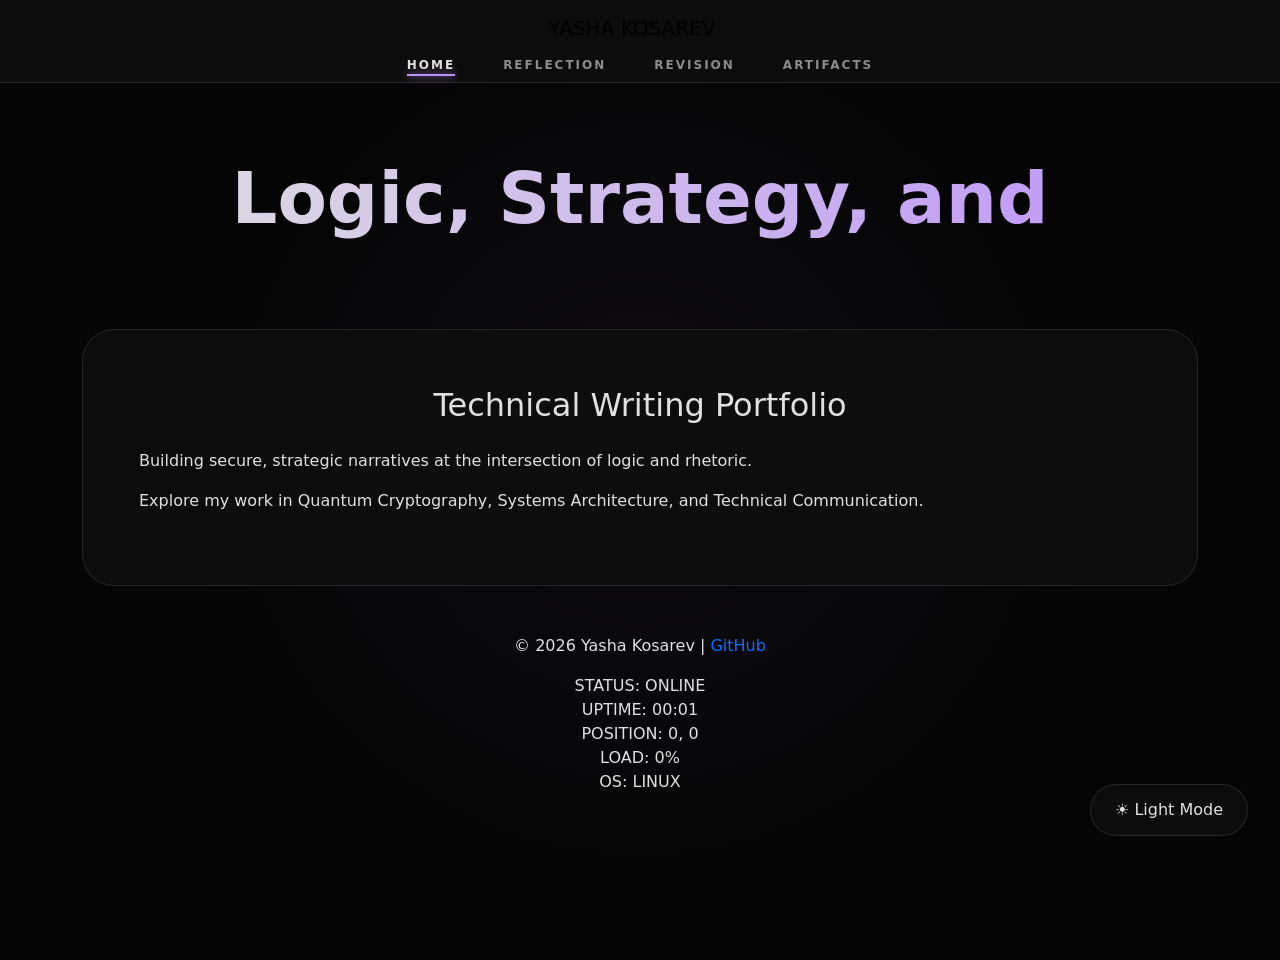
==== index.html @ c40f23c7 "Add system status indicators to footer for enhanced monitoring" ====
<!DOCTYPE html>
<html lang="en">
<head>
    <meta charset="UTF-8">
    <meta name="viewport" content="width=device-width, initial-scale=1.0">
    <link rel="preconnect" href="https://fonts.googleapis.com">
    <link href="https://cdn.jsdelivr.net/npm/bootstrap@5.3.0/dist/css/bootstrap.min.css" rel="stylesheet">
    <link rel="stylesheet" href="style.css">
    <title>Yasha Kosarev | Home</title>
</head>
<body class="dark-mode">
    <div class="scroll-progress"></div>
    <div class="spotlight"></div>
    
    <button id="theme-toggle">☀️ Light Mode</button>

    <nav class="navbar sticky-top">
        <div class="container d-flex flex-column align-items-center">
            <a class="navbar-brand mb-2" href="index.html">YASHA KOSAREV</a>
            <div class="d-flex justify-content-center gap-5">
                <a class="nav-link-sub" href="index.html">HOME</a>
                <a class="nav-link-sub" href="reflection.html">REFLECTION</a>
                <a class="nav-link-sub" href="project.html">REVISION</a>
                <a class="nav-link-sub" href="minor.html">ARTIFACTS</a>
            </div>
        </div>
    </nav>

    <header class="container text-center py-5 mt-4 reveal">
        <h2 id="typewriter" class="display-2 fw-bold"></h2>
    </header>

    <main class="container">
        <section class="bento-card reveal">
            <h2 class="mb-4 text-center">Technical Writing Portfolio</h2>
            <div class="reflection-body">
                <p>Building secure, strategic narratives at the intersection of logic and rhetoric.</p>
                <p>Explore my work in Quantum Cryptography, Systems Architecture, and Technical Communication.</p>
            </div>
        </section>
    </main>

    <footer class="text-center py-5 reveal">
        <p>© 2026 Yasha Kosarev | <a href="https://github.com/NinzaTime/NinzaTime.github.io" class="text-decoration-none">GitHub</a></p>
        <div class="stat-item">STATUS: <span id="sys-status" class="pulse">ONLINE</span></div>
        <div class="stat-item">UPTIME: <span id="uptime">00:00</span></div>
        <div class="stat-item">POSITION: <span id="coords">0, 0</span></div>
        <div class="stat-item">LOAD: <span id="scroll-pct">0%</span></div>
        <div class="stat-item">OS: <span id="user-os">DETECTING...</span></div>
    </footer>

    <script src="script.js"></script>
</body>
</html>
---- style.css ----
:root {
    --bg: #050505;
    --text: #e0e0e0;
    --accent: #bd93f9; 
    --accent-rgb: 189, 147, 249;
    --glass: rgba(15, 15, 15, 0.85);
    --border: rgba(255, 255, 255, 0.1);
}

body:not(.dark-mode) {
    --bg: #ffffff;
    --text: #000000;
    --accent: #6c5ce7;
    --accent-rgb: 108, 92, 231;
    --glass: rgba(255, 255, 255, 0.95);
    --border: rgba(0, 0, 0, 0.1);
}

body {
    background-color: var(--bg);
    color: var(--text);
    font-family: 'Inter', system-ui, sans-serif;
    transition: background 0.3s ease, color 0.3s ease;
    min-height: 100vh;
    overflow-x: hidden;
    margin-bottom: 60px; /* Space for fixed footer */
}

/* --- Micro-Interaction: Neon Scrollbar --- */
::-webkit-scrollbar { width: 6px; }
::-webkit-scrollbar-track { background: var(--bg); }
::-webkit-scrollbar-thumb {
    background: linear-gradient(transparent, var(--accent), transparent);
    border-radius: 10px;
}

/* --- System Analytics Footer --- */
.system-stats {
    position: fixed;
    bottom: 0; left: 0; width: 100%;
    background: var(--glass);
    backdrop-filter: blur(10px);
    border-top: 1px solid var(--border);
    display: flex;
    justify-content: space-around;
    padding: 10px 20px;
    font-family: 'JetBrains Mono', monospace;
    font-size: 0.65rem;
    color: var(--accent);
    z-index: 2500;
    letter-spacing: 1px;
}

.stat-item span { color: var(--text); }
.pulse { animation: stat-pulse 1.5s infinite; }
@keyframes stat-pulse { 50% { opacity: 0.4; } }

/* --- Navbar & Active Pulse --- */
.navbar {
    background: var(--glass) !important;
    backdrop-filter: blur(15px);
    border-bottom: 1px solid var(--border);
    z-index: 1000;
}

.nav-link-sub {
    color: var(--text) !important;
    text-decoration: none;
    font-weight: 700;
    font-size: 0.75rem;
    letter-spacing: 2px;
    opacity: 0.6;
    position: relative;
    transition: opacity 0.3s;
}

.nav-link-sub.active { opacity: 1; }
.nav-link-sub.active::after {
    content: '';
    position: absolute;
    bottom: -2px; left: 0; width: 100%; height: 2px;
    background: var(--accent);
    box-shadow: 0 0 10px var(--accent);
    animation: nav-pulse 2s infinite ease-in-out;
}

@keyframes nav-pulse { 50% { opacity: 0.5; transform: scaleX(0.9); } }

/* --- Bento Cards & Content --- */
.bento-card {
    background: var(--glass);
    backdrop-filter: blur(20px);
    border: 1px solid var(--border);
    border-radius: 32px;
    padding: 3.5rem;
    margin-top: 2rem;
    transition: border-color 0.4s ease;
}

.bento-card:hover { border-color: var(--accent); }

.revision-mark {
    background-color: rgba(var(--accent-rgb), 0.15) !important;
    border-bottom: 2px solid var(--accent) !important;
    padding: 0 4px !important;
    border-radius: 4px !important;
}

#typewriter {
    background: linear-gradient(90deg, var(--text), var(--accent), var(--text));
    background-size: 200% auto;
    -webkit-background-clip: text;
    -webkit-text-fill-color: transparent;
    animation: shimmer 4s linear infinite;
}

@keyframes shimmer { to { background-position: 200% center; } }

.reveal { opacity: 0; transform: translateY(30px); transition: all 1s ease; }
.reveal.active { opacity: 1; transform: translateY(0); }

#theme-toggle {
    position: fixed;
    bottom: 4rem; right: 2rem;
    background: var(--glass);
    border: 1px solid var(--border);
    color: var(--text);
    padding: 0.8rem 1.5rem;
    border-radius: 100px;
    z-index: 2000;
}

.scroll-progress {
    position: fixed;
    top: 0; left: 0; height: 4px;
    background: var(--accent);
    width: 0%; z-index: 3000;
}

.spotlight {
    position: fixed;
    top: 0; left: 0; width: 100%; height: 100%;
    background: radial-gradient(circle at var(--x, 50%) var(--y, 50%), rgba(var(--accent-rgb), 0.05) 0%, transparent 60%);
    pointer-events: none;
    z-index: -1;
}
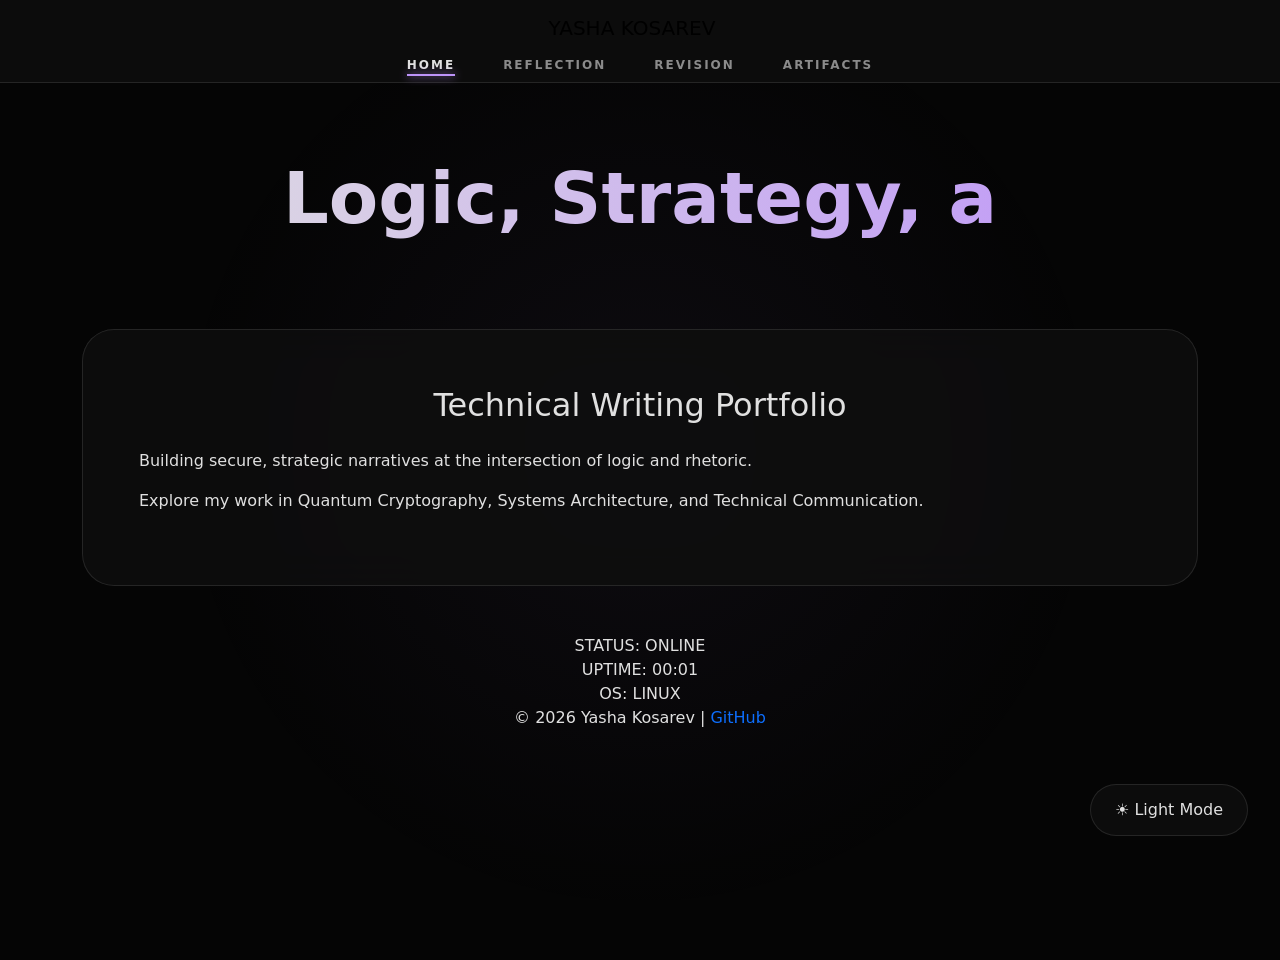
==== commit 5d91df86: "Rearrange footer content for improved layout and visibility" ====
--- a/index.html
+++ b/index.html
@@ -41,12 +41,10 @@
     </main>
 
     <footer class="text-center py-5 reveal">
-        <p>© 2026 Yasha Kosarev | <a href="https://github.com/NinzaTime/NinzaTime.github.io" class="text-decoration-none">GitHub</a></p>
         <div class="stat-item">STATUS: <span id="sys-status" class="pulse">ONLINE</span></div>
         <div class="stat-item">UPTIME: <span id="uptime">00:00</span></div>
-        <div class="stat-item">POSITION: <span id="coords">0, 0</span></div>
-        <div class="stat-item">LOAD: <span id="scroll-pct">0%</span></div>
         <div class="stat-item">OS: <span id="user-os">DETECTING...</span></div>
+        <p>© 2026 Yasha Kosarev | <a href="https://github.com/NinzaTime/NinzaTime.github.io" target="_blank" class="text-decoration-none">GitHub</a></p>
     </footer>
 
     <script src="script.js"></script>
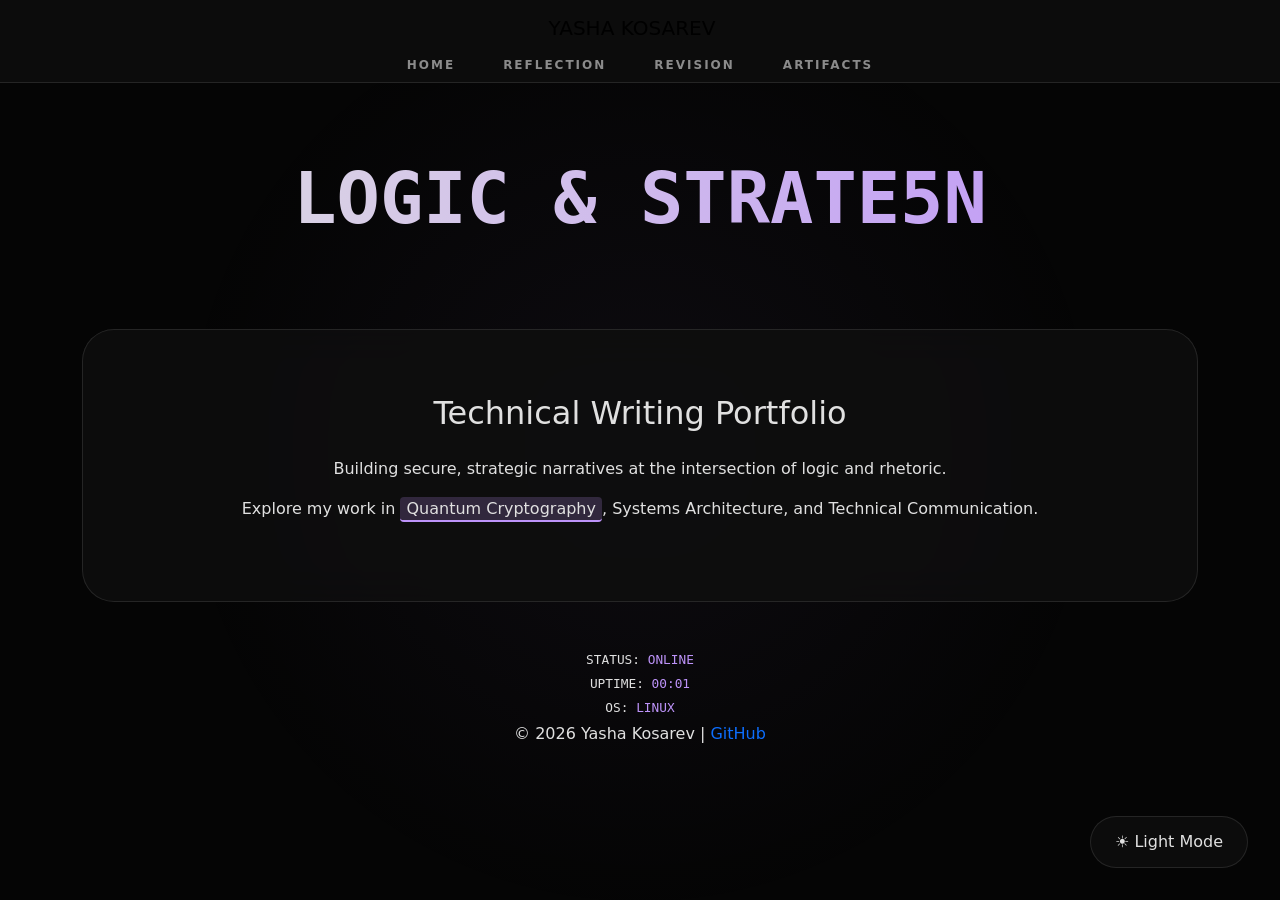
==== commit b2954462: "Refactor layout and enhance visual elements with updated highlights and responsive design" ====
--- a/index.html
+++ b/index.html
@@ -9,11 +9,11 @@
     <title>Yasha Kosarev | Home</title>
 </head>
 <body class="dark-mode">
+    <canvas id="trail-canvas"></canvas>
     <div class="scroll-progress"></div>
     <div class="spotlight"></div>
+    <button id="theme-toggle">☀️ Light Mode</button>
     
-    <button id="theme-toggle">☀️ Light Mode</button>
-
     <nav class="navbar sticky-top">
         <div class="container d-flex flex-column align-items-center">
             <a class="navbar-brand mb-2" href="index.html">YASHA KOSAREV</a>
@@ -27,15 +27,15 @@
     </nav>
 
     <header class="container text-center py-5 mt-4 reveal">
-        <h2 id="typewriter" class="display-2 fw-bold"></h2>
+        <h2 id="decode-text" class="display-2 fw-bold" data-value="LOGIC & STRATEGY">LOGIC & STRATEGY</h2>
     </header>
 
     <main class="container">
-        <section class="bento-card reveal">
-            <h2 class="mb-4 text-center">Technical Writing Portfolio</h2>
+        <section class="bento-card reveal text-center">
+            <h2 class="mb-4">Technical Writing Portfolio</h2>
             <div class="reflection-body">
                 <p>Building secure, strategic narratives at the intersection of logic and rhetoric.</p>
-                <p>Explore my work in Quantum Cryptography, Systems Architecture, and Technical Communication.</p>
+                <p>Explore my work in <span class="revision-mark">Quantum Cryptography</span>, Systems Architecture, and Technical Communication.</p>
             </div>
         </section>
     </main>
@@ -46,7 +46,7 @@
         <div class="stat-item">OS: <span id="user-os">DETECTING...</span></div>
         <p>© 2026 Yasha Kosarev | <a href="https://github.com/NinzaTime/NinzaTime.github.io" target="_blank" class="text-decoration-none">GitHub</a></p>
     </footer>
-
+    
     <script src="script.js"></script>
 </body>
 </html>
--- a/style.css
+++ b/style.css
@@ -5,6 +5,7 @@
     --accent-rgb: 189, 147, 249;
     --glass: rgba(15, 15, 15, 0.85);
     --border: rgba(255, 255, 255, 0.1);
+    --highlight: rgba(189, 147, 249, 0.2); /* Dark Mode Highlight */
 }
 
 body:not(.dark-mode) {
@@ -14,6 +15,7 @@
     --accent-rgb: 108, 92, 231;
     --glass: rgba(255, 255, 255, 0.95);
     --border: rgba(0, 0, 0, 0.1);
+    --highlight: rgba(108, 92, 231, 0.15); /* Light Mode Highlight */
 }
 
 body {
@@ -23,7 +25,14 @@
     transition: background 0.3s ease, color 0.3s ease;
     min-height: 100vh;
     overflow-x: hidden;
-    margin-bottom: 60px; /* Space for fixed footer */
+    margin: 0;
+}
+
+#trail-canvas {
+    position: fixed;
+    top: 0; left: 0; width: 100%; height: 100%;
+    pointer-events: none;
+    z-index: 1;
 }
 
 /* --- Micro-Interaction: Neon Scrollbar --- */
@@ -34,28 +43,13 @@
     border-radius: 10px;
 }
 
-/* --- System Analytics Footer --- */
-.system-stats {
-    position: fixed;
-    bottom: 0; left: 0; width: 100%;
-    background: var(--glass);
-    backdrop-filter: blur(10px);
-    border-top: 1px solid var(--border);
-    display: flex;
-    justify-content: space-around;
-    padding: 10px 20px;
-    font-family: 'JetBrains Mono', monospace;
-    font-size: 0.65rem;
-    color: var(--accent);
-    z-index: 2500;
-    letter-spacing: 1px;
-}
-
-.stat-item span { color: var(--text); }
+/* --- Analytics Styling --- */
+.stat-item { font-family: 'JetBrains Mono', monospace; font-size: 0.8rem; margin-bottom: 5px; }
+.stat-item span { color: var(--accent); }
 .pulse { animation: stat-pulse 1.5s infinite; }
 @keyframes stat-pulse { 50% { opacity: 0.4; } }
 
-/* --- Navbar & Active Pulse --- */
+/* --- Navbar --- */
 .navbar {
     background: var(--glass) !important;
     backdrop-filter: blur(15px);
@@ -86,32 +80,41 @@
 
 @keyframes nav-pulse { 50% { opacity: 0.5; transform: scaleX(0.9); } }
 
-/* --- Bento Cards & Content --- */
+/* --- Bento Cards (Centered) --- */
 .bento-card {
     background: var(--glass);
     backdrop-filter: blur(20px);
     border: 1px solid var(--border);
     border-radius: 32px;
-    padding: 3.5rem;
+    padding: 4rem 2rem;
     margin-top: 2rem;
     transition: border-color 0.4s ease;
+    position: relative;
+    z-index: 5;
+    display: flex;
+    flex-direction: column;
+    align-items: center;
+    justify-content: center;
 }
 
 .bento-card:hover { border-color: var(--accent); }
 
+/* Adaptive Highlighter */
 .revision-mark {
-    background-color: rgba(var(--accent-rgb), 0.15) !important;
+    background-color: var(--highlight) !important;
     border-bottom: 2px solid var(--accent) !important;
-    padding: 0 4px !important;
+    padding: 2px 6px !important;
     border-radius: 4px !important;
+    color: var(--text) !important;
 }
 
-#typewriter {
+#decode-text {
     background: linear-gradient(90deg, var(--text), var(--accent), var(--text));
     background-size: 200% auto;
     -webkit-background-clip: text;
     -webkit-text-fill-color: transparent;
     animation: shimmer 4s linear infinite;
+    font-family: 'JetBrains Mono', monospace;
 }
 
 @keyframes shimmer { to { background-position: 200% center; } }
@@ -121,7 +124,7 @@
 
 #theme-toggle {
     position: fixed;
-    bottom: 4rem; right: 2rem;
+    bottom: 2rem; right: 2rem;
     background: var(--glass);
     border: 1px solid var(--border);
     color: var(--text);
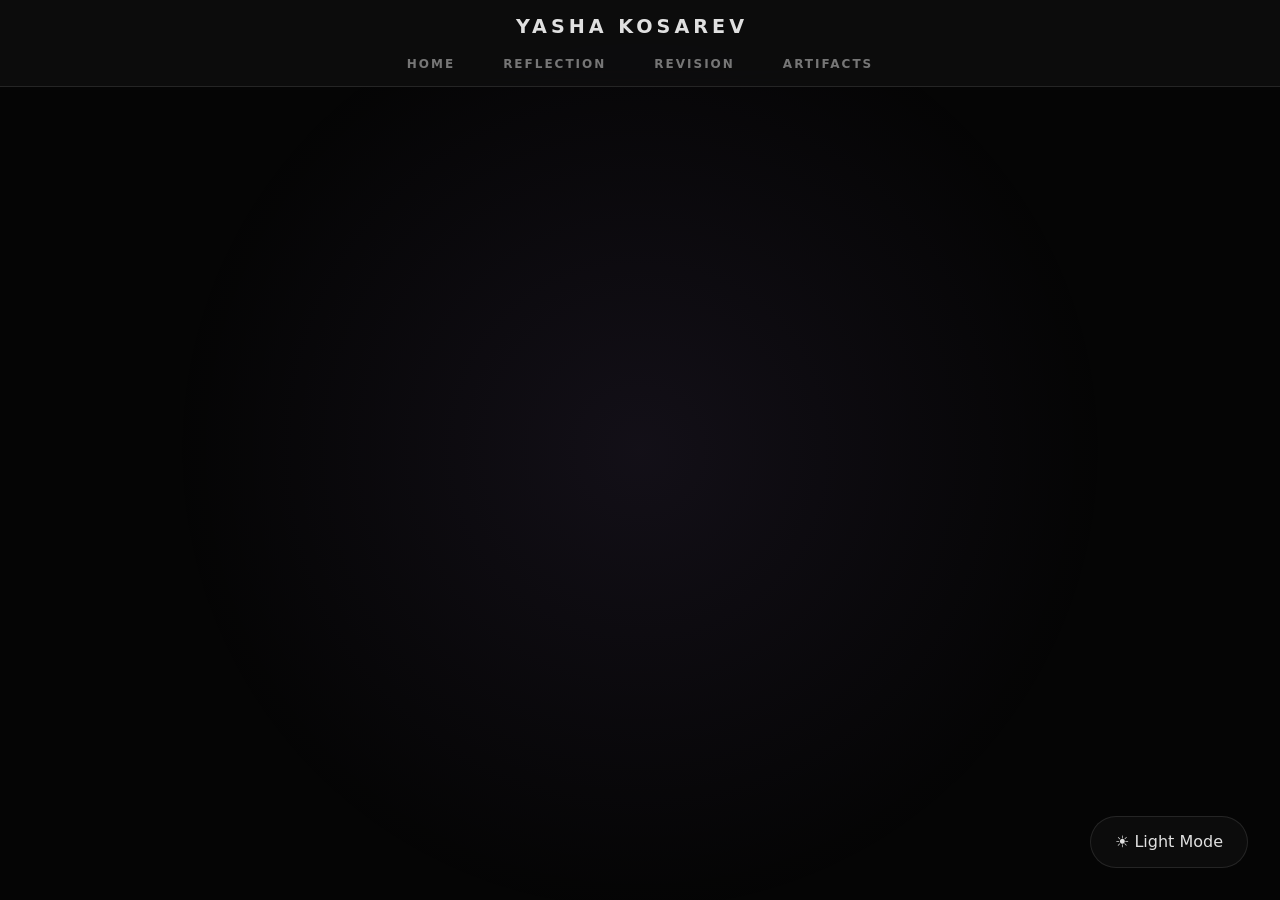
==== commit 31f947b1: "Refactor header and footer structure, enhance particle effects, and improve theme toggle functionali" ====
--- a/index.html
+++ b/index.html
@@ -9,11 +9,11 @@
     <title>Yasha Kosarev | Home</title>
 </head>
 <body class="dark-mode">
-    <canvas id="trail-canvas"></canvas>
     <div class="scroll-progress"></div>
     <div class="spotlight"></div>
+    
     <button id="theme-toggle">☀️ Light Mode</button>
-    
+
     <nav class="navbar sticky-top">
         <div class="container d-flex flex-column align-items-center">
             <a class="navbar-brand mb-2" href="index.html">YASHA KOSAREV</a>
@@ -27,15 +27,15 @@
     </nav>
 
     <header class="container text-center py-5 mt-4 reveal">
-        <h2 id="decode-text" class="display-2 fw-bold" data-value="LOGIC & STRATEGY">LOGIC & STRATEGY</h2>
+        <h2 id="typewriter" class="display-2 fw-bold"></h2>
     </header>
 
     <main class="container">
-        <section class="bento-card reveal text-center">
-            <h2 class="mb-4">Technical Writing Portfolio</h2>
+        <section class="bento-card reveal">
+            <h2 class="mb-4 text-center">Technical Writing Portfolio</h2>
             <div class="reflection-body">
                 <p>Building secure, strategic narratives at the intersection of logic and rhetoric.</p>
-                <p>Explore my work in <span class="revision-mark">Quantum Cryptography</span>, Systems Architecture, and Technical Communication.</p>
+                <p>Explore my work in Quantum Cryptography, Systems Architecture, and Technical Communication.</p>
             </div>
         </section>
     </main>
@@ -46,7 +46,7 @@
         <div class="stat-item">OS: <span id="user-os">DETECTING...</span></div>
         <p>© 2026 Yasha Kosarev | <a href="https://github.com/NinzaTime/NinzaTime.github.io" target="_blank" class="text-decoration-none">GitHub</a></p>
     </footer>
-    
+
     <script src="script.js"></script>
 </body>
 </html>
--- a/style.css
+++ b/style.css
@@ -5,27 +5,29 @@
     --accent-rgb: 189, 147, 249;
     --glass: rgba(15, 15, 15, 0.85);
     --border: rgba(255, 255, 255, 0.1);
-    --highlight: rgba(189, 147, 249, 0.2); /* Dark Mode Highlight */
+    --highlight: rgba(189, 147, 249, 0.25);
 }
 
 body:not(.dark-mode) {
-    --bg: #ffffff;
-    --text: #000000;
+    --bg: #f8f9fa;
+    --text: #1a1a1a;
     --accent: #6c5ce7;
     --accent-rgb: 108, 92, 231;
-    --glass: rgba(255, 255, 255, 0.95);
+    --glass: rgba(255, 255, 255, 0.9);
     --border: rgba(0, 0, 0, 0.1);
-    --highlight: rgba(108, 92, 231, 0.15); /* Light Mode Highlight */
+    --highlight: rgba(108, 92, 231, 0.2);
 }
+
+html { scroll-behavior: smooth; }
 
 body {
     background-color: var(--bg);
     color: var(--text);
     font-family: 'Inter', system-ui, sans-serif;
-    transition: background 0.3s ease, color 0.3s ease;
+    transition: background 0.5s ease, color 0.5s ease;
     min-height: 100vh;
+    margin: 0;
     overflow-x: hidden;
-    margin: 0;
 }
 
 #trail-canvas {
@@ -35,26 +37,19 @@
     z-index: 1;
 }
 
-/* --- Micro-Interaction: Neon Scrollbar --- */
-::-webkit-scrollbar { width: 6px; }
-::-webkit-scrollbar-track { background: var(--bg); }
-::-webkit-scrollbar-thumb {
-    background: linear-gradient(transparent, var(--accent), transparent);
-    border-radius: 10px;
-}
-
-/* --- Analytics Styling --- */
-.stat-item { font-family: 'JetBrains Mono', monospace; font-size: 0.8rem; margin-bottom: 5px; }
-.stat-item span { color: var(--accent); }
-.pulse { animation: stat-pulse 1.5s infinite; }
-@keyframes stat-pulse { 50% { opacity: 0.4; } }
-
-/* --- Navbar --- */
+/* --- Navigation --- */
 .navbar {
     background: var(--glass) !important;
     backdrop-filter: blur(15px);
     border-bottom: 1px solid var(--border);
     z-index: 1000;
+}
+
+.navbar-brand {
+    font-weight: 800;
+    letter-spacing: 4px;
+    color: var(--text) !important;
+    font-size: 1.2rem;
 }
 
 .nav-link-sub {
@@ -63,64 +58,83 @@
     font-weight: 700;
     font-size: 0.75rem;
     letter-spacing: 2px;
-    opacity: 0.6;
-    position: relative;
-    transition: opacity 0.3s;
+    opacity: 0.5;
+    transition: 0.3s;
+    padding-bottom: 5px;
 }
 
-.nav-link-sub.active { opacity: 1; }
-.nav-link-sub.active::after {
-    content: '';
-    position: absolute;
-    bottom: -2px; left: 0; width: 100%; height: 2px;
-    background: var(--accent);
-    box-shadow: 0 0 10px var(--accent);
-    animation: nav-pulse 2s infinite ease-in-out;
+.nav-link-sub.active { 
+    opacity: 1; 
+    border-bottom: 2px solid var(--accent);
 }
 
-@keyframes nav-pulse { 50% { opacity: 0.5; transform: scaleX(0.9); } }
-
-/* --- Bento Cards (Centered) --- */
+/* --- Bento Card (Centered Content) --- */
 .bento-card {
     background: var(--glass);
     backdrop-filter: blur(20px);
     border: 1px solid var(--border);
     border-radius: 32px;
-    padding: 4rem 2rem;
-    margin-top: 2rem;
-    transition: border-color 0.4s ease;
+    padding: 5rem 2rem;
+    margin-top: 4rem;
+    text-align: center; /* Centers all text */
     position: relative;
     z-index: 5;
-    display: flex;
-    flex-direction: column;
-    align-items: center;
-    justify-content: center;
+    max-width: 900px;
+    margin-left: auto;
+    margin-right: auto;
 }
 
-.bento-card:hover { border-color: var(--accent); }
-
-/* Adaptive Highlighter */
+/* --- Adaptive Highlighter --- */
 .revision-mark {
-    background-color: var(--highlight) !important;
-    border-bottom: 2px solid var(--accent) !important;
-    padding: 2px 6px !important;
-    border-radius: 4px !important;
-    color: var(--text) !important;
+    background-color: var(--highlight);
+    border-bottom: 2px solid var(--accent);
+    padding: 2px 6px;
+    border-radius: 4px;
+    transition: background 0.3s ease;
 }
 
+/* --- Animations & Effects --- */
 #decode-text {
+    font-family: 'JetBrains Mono', monospace;
     background: linear-gradient(90deg, var(--text), var(--accent), var(--text));
     background-size: 200% auto;
     -webkit-background-clip: text;
     -webkit-text-fill-color: transparent;
     animation: shimmer 4s linear infinite;
-    font-family: 'JetBrains Mono', monospace;
 }
 
 @keyframes shimmer { to { background-position: 200% center; } }
 
-.reveal { opacity: 0; transform: translateY(30px); transition: all 1s ease; }
+.reveal { opacity: 0; transform: translateY(20px); transition: 0.8s ease-out; }
 .reveal.active { opacity: 1; transform: translateY(0); }
+
+.spotlight {
+    position: fixed;
+    top: 0; left: 0; width: 100%; height: 100%;
+    background: radial-gradient(circle at var(--x, 50%) var(--y, 50%), rgba(var(--accent-rgb), 0.08) 0%, transparent 60%);
+    pointer-events: none;
+    z-index: -1;
+}
+
+.scroll-progress {
+    position: fixed;
+    top: 0; left: 0; height: 3px;
+    background: var(--accent);
+    z-index: 3000;
+}
+
+/* --- Footer Stats --- */
+.system-stats-lite {
+    display: flex;
+    justify-content: center;
+    gap: 30px;
+    font-family: 'JetBrains Mono', monospace;
+    font-size: 0.7rem;
+    color: var(--accent);
+    margin-bottom: 10px;
+}
+
+.stat-item span { color: var(--text); }
 
 #theme-toggle {
     position: fixed;
@@ -131,19 +145,5 @@
     padding: 0.8rem 1.5rem;
     border-radius: 100px;
     z-index: 2000;
-}
-
-.scroll-progress {
-    position: fixed;
-    top: 0; left: 0; height: 4px;
-    background: var(--accent);
-    width: 0%; z-index: 3000;
-}
-
-.spotlight {
-    position: fixed;
-    top: 0; left: 0; width: 100%; height: 100%;
-    background: radial-gradient(circle at var(--x, 50%) var(--y, 50%), rgba(var(--accent-rgb), 0.05) 0%, transparent 60%);
-    pointer-events: none;
-    z-index: -1;
+    cursor: pointer;
 }
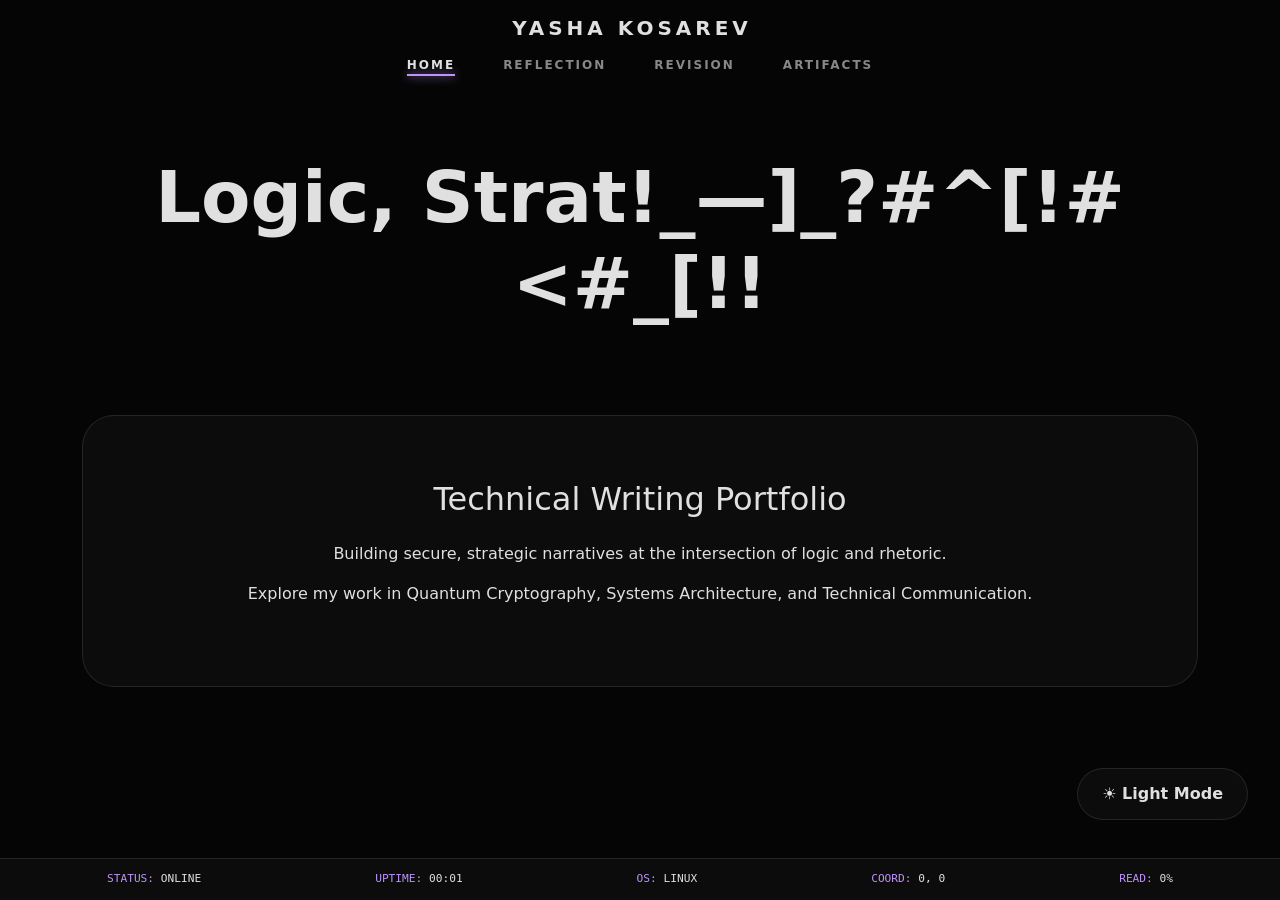
==== commit b0f7be2a: "FIX" ====
--- a/index.html
+++ b/index.html
@@ -32,7 +32,7 @@
 
     <main class="container">
         <section class="bento-card reveal">
-            <h2 class="mb-4 text-center">Technical Writing Portfolio</h2>
+            <h2 class="mb-4">Technical Writing Portfolio</h2>
             <div class="reflection-body">
                 <p>Building secure, strategic narratives at the intersection of logic and rhetoric.</p>
                 <p>Explore my work in Quantum Cryptography, Systems Architecture, and Technical Communication.</p>
@@ -40,11 +40,12 @@
         </section>
     </main>
 
-    <footer class="text-center py-5 reveal">
+    <footer class="system-stats">
         <div class="stat-item">STATUS: <span id="sys-status" class="pulse">ONLINE</span></div>
         <div class="stat-item">UPTIME: <span id="uptime">00:00</span></div>
         <div class="stat-item">OS: <span id="user-os">DETECTING...</span></div>
-        <p>© 2026 Yasha Kosarev | <a href="https://github.com/NinzaTime/NinzaTime.github.io" target="_blank" class="text-decoration-none">GitHub</a></p>
+        <div class="stat-item">COORD: <span id="coords">0, 0</span></div>
+        <div class="stat-item">READ: <span id="scroll-pct">0%</span></div>
     </footer>
 
     <script src="script.js"></script>
--- a/style.css
+++ b/style.css
@@ -3,53 +3,49 @@
     --text: #e0e0e0;
     --accent: #bd93f9; 
     --accent-rgb: 189, 147, 249;
-    --glass: rgba(15, 15, 15, 0.85);
+    --glass: rgba(15, 15, 15, 0.75);
     --border: rgba(255, 255, 255, 0.1);
-    --highlight: rgba(189, 147, 249, 0.25);
 }
 
 body:not(.dark-mode) {
-    --bg: #f8f9fa;
-    --text: #1a1a1a;
+    --bg: #ffffff;
+    --text: #000000;
     --accent: #6c5ce7;
     --accent-rgb: 108, 92, 231;
     --glass: rgba(255, 255, 255, 0.9);
     --border: rgba(0, 0, 0, 0.1);
-    --highlight: rgba(108, 92, 231, 0.2);
 }
-
-html { scroll-behavior: smooth; }
 
 body {
     background-color: var(--bg);
     color: var(--text);
     font-family: 'Inter', system-ui, sans-serif;
-    transition: background 0.5s ease, color 0.5s ease;
+    transition: background 0.4s ease, color 0.4s ease;
     min-height: 100vh;
-    margin: 0;
     overflow-x: hidden;
 }
 
-#trail-canvas {
+/* Sparkles: Set to -1 so they stay behind text/boxes */
+.sparkle {
     position: fixed;
-    top: 0; left: 0; width: 100%; height: 100%;
+    background: var(--accent);
+    border-radius: 50%;
     pointer-events: none;
-    z-index: 1;
+    z-index: -1; 
+    box-shadow: 0 0 10px var(--accent);
+    animation: sparkle-fade 0.8s linear forwards;
 }
 
-/* --- Navigation --- */
-.navbar {
-    background: var(--glass) !important;
-    backdrop-filter: blur(15px);
-    border-bottom: 1px solid var(--border);
-    z-index: 1000;
+@keyframes sparkle-fade {
+    0% { transform: scale(1); opacity: 1; }
+    100% { transform: scale(0); opacity: 0; }
 }
 
+/* Navbar Brand Color Fix */
 .navbar-brand {
+    color: var(--text) !important;
     font-weight: 800;
     letter-spacing: 4px;
-    color: var(--text) !important;
-    font-size: 1.2rem;
 }
 
 .nav-link-sub {
@@ -58,92 +54,78 @@
     font-weight: 700;
     font-size: 0.75rem;
     letter-spacing: 2px;
-    opacity: 0.5;
-    transition: 0.3s;
-    padding-bottom: 5px;
+    opacity: 0.6;
+    position: relative;
 }
 
-.nav-link-sub.active { 
-    opacity: 1; 
-    border-bottom: 2px solid var(--accent);
+.nav-link-sub:hover, .nav-link-sub.active { opacity: 1; }
+
+.nav-link-sub.active::after {
+    content: '';
+    position: absolute;
+    bottom: -2px; left: 0; width: 100%; height: 2px;
+    background: var(--accent);
+    box-shadow: 0 0 10px var(--accent);
 }
 
-/* --- Bento Card (Centered Content) --- */
+/* Bento Card: Hover Highlight Restored */
 .bento-card {
     background: var(--glass);
     backdrop-filter: blur(20px);
     border: 1px solid var(--border);
     border-radius: 32px;
-    padding: 5rem 2rem;
-    margin-top: 4rem;
-    text-align: center; /* Centers all text */
-    position: relative;
-    z-index: 5;
-    max-width: 900px;
-    margin-left: auto;
-    margin-right: auto;
+    padding: 4rem;
+    margin-top: 2rem;
+    display: flex;
+    flex-direction: column;
+    align-items: center;
+    text-align: center;
+    transition: transform 0.3s ease, border-color 0.3s ease, box-shadow 0.3s ease;
 }
 
-/* --- Adaptive Highlighter --- */
-.revision-mark {
-    background-color: var(--highlight);
-    border-bottom: 2px solid var(--accent);
-    padding: 2px 6px;
-    border-radius: 4px;
-    transition: background 0.3s ease;
+.bento-card:hover {
+    transform: translateY(-5px);
+    border-color: var(--accent);
+    box-shadow: 0 20px 40px rgba(0, 0, 0, 0.4), 0 0 20px rgba(var(--accent-rgb), 0.1);
 }
 
-/* --- Animations & Effects --- */
-#decode-text {
-    font-family: 'JetBrains Mono', monospace;
-    background: linear-gradient(90deg, var(--text), var(--accent), var(--text));
-    background-size: 200% auto;
-    -webkit-background-clip: text;
-    -webkit-text-fill-color: transparent;
-    animation: shimmer 4s linear infinite;
-}
-
-@keyframes shimmer { to { background-position: 200% center; } }
-
-.reveal { opacity: 0; transform: translateY(20px); transition: 0.8s ease-out; }
-.reveal.active { opacity: 1; transform: translateY(0); }
-
-.spotlight {
-    position: fixed;
-    top: 0; left: 0; width: 100%; height: 100%;
-    background: radial-gradient(circle at var(--x, 50%) var(--y, 50%), rgba(var(--accent-rgb), 0.08) 0%, transparent 60%);
-    pointer-events: none;
-    z-index: -1;
-}
-
-.scroll-progress {
-    position: fixed;
-    top: 0; left: 0; height: 3px;
-    background: var(--accent);
-    z-index: 3000;
-}
-
-/* --- Footer Stats --- */
-.system-stats-lite {
-    display: flex;
-    justify-content: center;
-    gap: 30px;
-    font-family: 'JetBrains Mono', monospace;
-    font-size: 0.7rem;
-    color: var(--accent);
-    margin-bottom: 10px;
-}
-
-.stat-item span { color: var(--text); }
-
+/* Theme Toggle Button Styling */
 #theme-toggle {
     position: fixed;
-    bottom: 2rem; right: 2rem;
+    bottom: 5rem; /* Moved up to avoid system stats overlap */
+    right: 2rem;
     background: var(--glass);
+    backdrop-filter: blur(10px);
     border: 1px solid var(--border);
     color: var(--text);
     padding: 0.8rem 1.5rem;
     border-radius: 100px;
-    z-index: 2000;
-    cursor: pointer;
-}+    z-index: 3000;
+    font-weight: 600;
+    transition: all 0.3s ease;
+}
+
+#theme-toggle:hover {
+    background: var(--accent);
+    color: #fff;
+    transform: scale(1.05);
+}
+
+.system-stats {
+    position: fixed;
+    bottom: 0; left: 0; width: 100%;
+    background: var(--glass);
+    backdrop-filter: blur(15px);
+    border-top: 1px solid var(--border);
+    display: flex;
+    justify-content: space-around;
+    padding: 12px 20px;
+    font-family: monospace;
+    font-size: 0.7rem;
+    color: var(--accent);
+    z-index: 2500;
+}
+
+.stat-item span { color: var(--text); }
+.pulse { animation: stat-pulse 1.5s infinite; }
+@keyframes stat-pulse { 50% { opacity: 0.4; } }
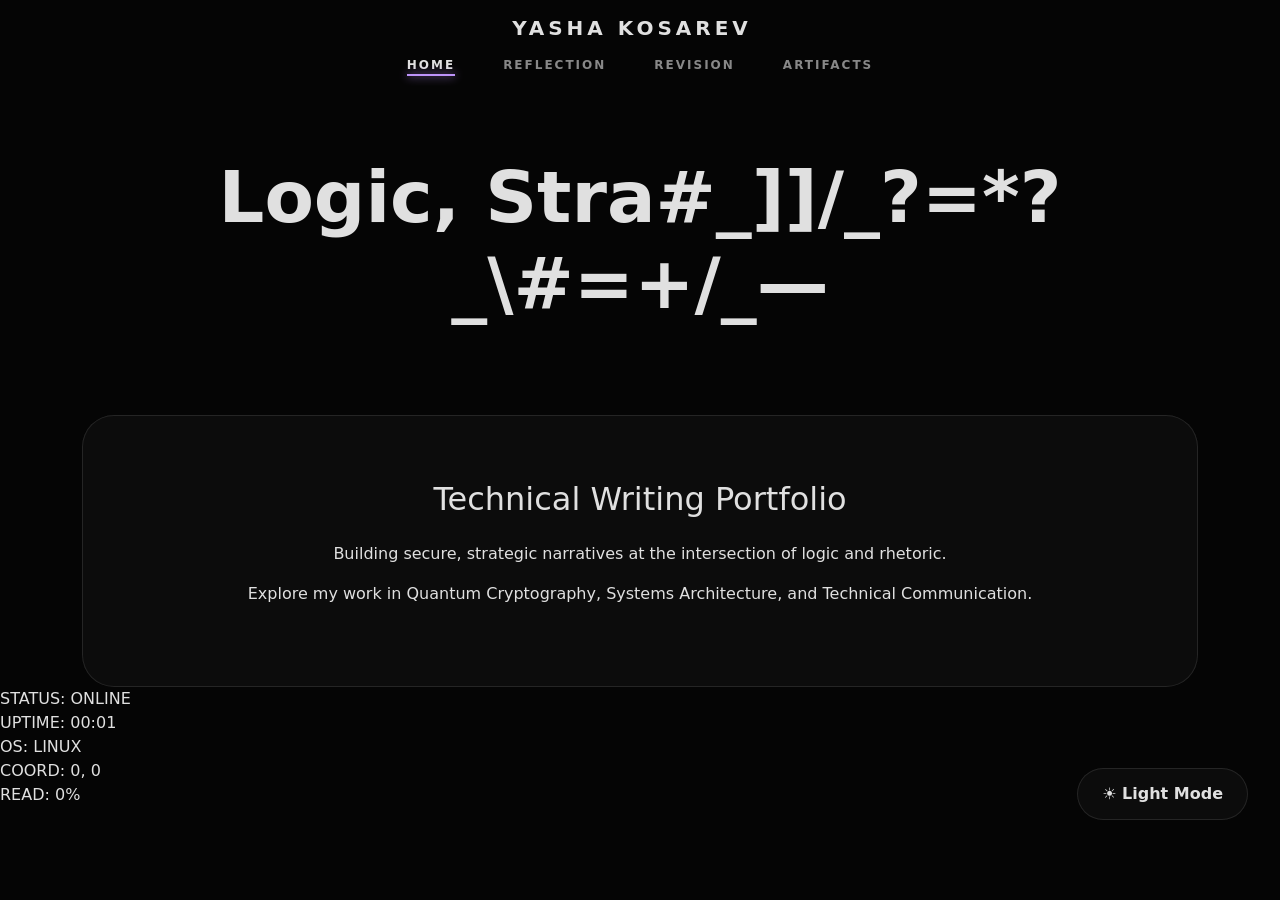
==== commit 3e229c99: "Refactor footer structure, enhance theme toggle functionality, and improve CSS styling for responsiv" ====
--- a/index.html
+++ b/index.html
@@ -40,7 +40,7 @@
         </section>
     </main>
 
-    <footer class="system-stats">
+    <footer>
         <div class="stat-item">STATUS: <span id="sys-status" class="pulse">ONLINE</span></div>
         <div class="stat-item">UPTIME: <span id="uptime">00:00</span></div>
         <div class="stat-item">OS: <span id="user-os">DETECTING...</span></div>
--- a/style.css
+++ b/style.css
@@ -25,7 +25,6 @@
     overflow-x: hidden;
 }
 
-/* Sparkles: Set to -1 so they stay behind text/boxes */
 .sparkle {
     position: fixed;
     background: var(--accent);
@@ -41,7 +40,6 @@
     100% { transform: scale(0); opacity: 0; }
 }
 
-/* Navbar Brand Color Fix */
 .navbar-brand {
     color: var(--text) !important;
     font-weight: 800;
@@ -68,7 +66,6 @@
     box-shadow: 0 0 10px var(--accent);
 }
 
-/* Bento Card: Hover Highlight Restored */
 .bento-card {
     background: var(--glass);
     backdrop-filter: blur(20px);
@@ -89,10 +86,9 @@
     box-shadow: 0 20px 40px rgba(0, 0, 0, 0.4), 0 0 20px rgba(var(--accent-rgb), 0.1);
 }
 
-/* Theme Toggle Button Styling */
 #theme-toggle {
     position: fixed;
-    bottom: 5rem; /* Moved up to avoid system stats overlap */
+    bottom: 5rem;
     right: 2rem;
     background: var(--glass);
     backdrop-filter: blur(10px);
@@ -128,4 +124,18 @@
 
 .stat-item span { color: var(--text); }
 .pulse { animation: stat-pulse 1.5s infinite; }
-@keyframes stat-pulse { 50% { opacity: 0.4; } }+@keyframes stat-pulse { 50% { opacity: 0.4; } }
+
+.scroll-progress {
+    position: fixed;
+    top: 0; left: 0; height: 4px;
+    background: var(--accent);
+    width: 0%; z-index: 3000;
+}
+
+.reveal {
+    opacity: 0;
+    transform: translateY(30px);
+    transition: all 1s cubic-bezier(0.2, 1, 0.2, 1);
+}
+.reveal.active { opacity: 1; transform: translateY(0); }
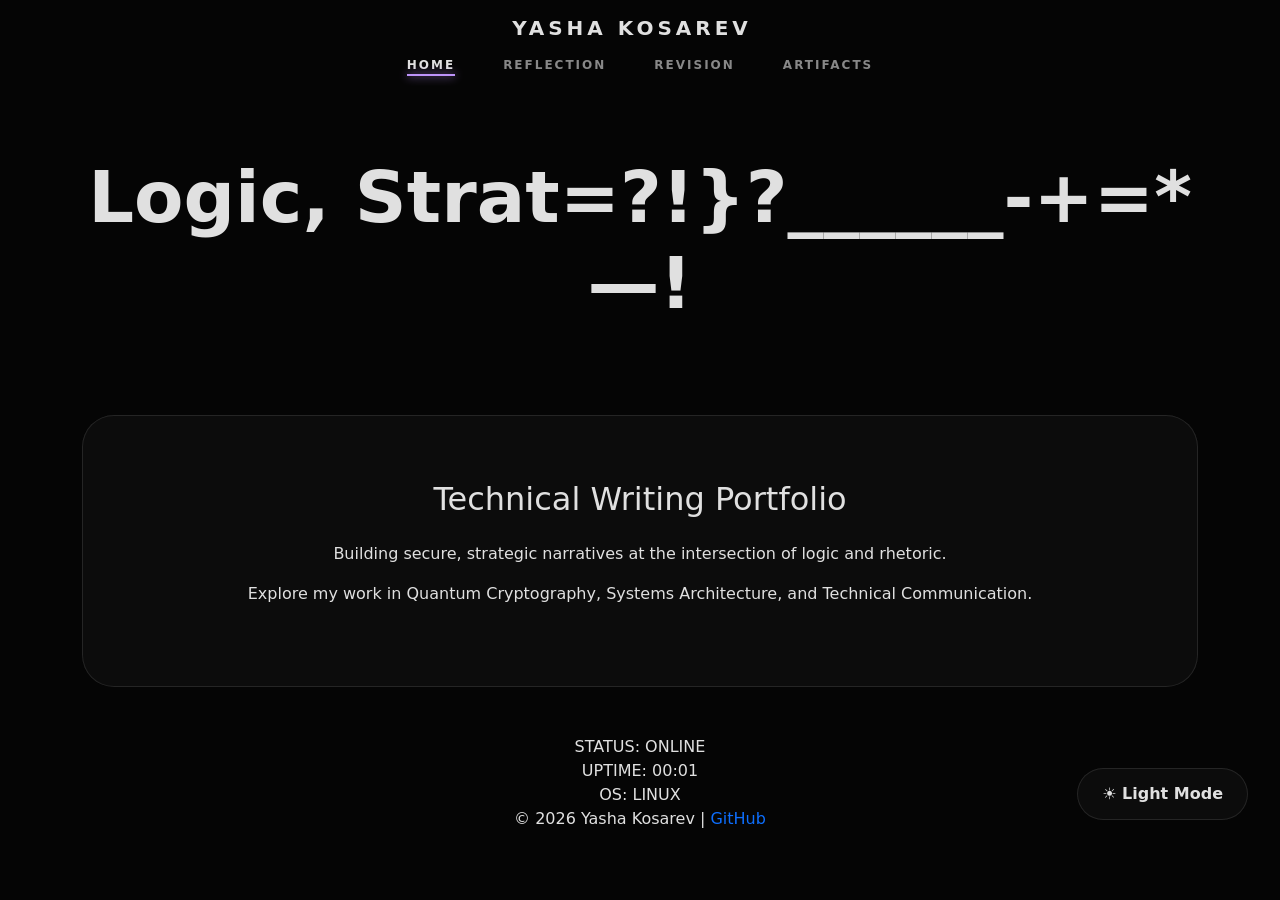
==== commit e20f5215: "Refactor layout for technical writing portfolio, enhance footer content, and improve theme toggle fu" ====
--- a/index.html
+++ b/index.html
@@ -32,7 +32,7 @@
 
     <main class="container">
         <section class="bento-card reveal">
-            <h2 class="mb-4">Technical Writing Portfolio</h2>
+            <h2 class="mb-4 text-center">Technical Writing Portfolio</h2>
             <div class="reflection-body">
                 <p>Building secure, strategic narratives at the intersection of logic and rhetoric.</p>
                 <p>Explore my work in Quantum Cryptography, Systems Architecture, and Technical Communication.</p>
@@ -40,12 +40,11 @@
         </section>
     </main>
 
-    <footer>
+    <footer class="text-center py-5 reveal">
         <div class="stat-item">STATUS: <span id="sys-status" class="pulse">ONLINE</span></div>
         <div class="stat-item">UPTIME: <span id="uptime">00:00</span></div>
         <div class="stat-item">OS: <span id="user-os">DETECTING...</span></div>
-        <div class="stat-item">COORD: <span id="coords">0, 0</span></div>
-        <div class="stat-item">READ: <span id="scroll-pct">0%</span></div>
+        <p>© 2026 Yasha Kosarev | <a href="https://github.com/NinzaTime/NinzaTime.github.io" target="_blank" class="text-decoration-none">GitHub</a></p>
     </footer>
 
     <script src="script.js"></script>
--- a/style.css
+++ b/style.css
@@ -25,6 +25,7 @@
     overflow-x: hidden;
 }
 
+/* Sparkles: Set to -1 so they stay behind text/boxes */
 .sparkle {
     position: fixed;
     background: var(--accent);
@@ -40,6 +41,7 @@
     100% { transform: scale(0); opacity: 0; }
 }
 
+/* Navbar Brand Color Fix */
 .navbar-brand {
     color: var(--text) !important;
     font-weight: 800;
@@ -66,6 +68,7 @@
     box-shadow: 0 0 10px var(--accent);
 }
 
+/* Bento Card: Hover Highlight Restored */
 .bento-card {
     background: var(--glass);
     backdrop-filter: blur(20px);
@@ -86,9 +89,10 @@
     box-shadow: 0 20px 40px rgba(0, 0, 0, 0.4), 0 0 20px rgba(var(--accent-rgb), 0.1);
 }
 
+/* Theme Toggle Button Styling */
 #theme-toggle {
     position: fixed;
-    bottom: 5rem;
+    bottom: 5rem; /* Moved up to avoid system stats overlap */
     right: 2rem;
     background: var(--glass);
     backdrop-filter: blur(10px);
@@ -124,18 +128,4 @@
 
 .stat-item span { color: var(--text); }
 .pulse { animation: stat-pulse 1.5s infinite; }
-@keyframes stat-pulse { 50% { opacity: 0.4; } }
-
-.scroll-progress {
-    position: fixed;
-    top: 0; left: 0; height: 4px;
-    background: var(--accent);
-    width: 0%; z-index: 3000;
-}
-
-.reveal {
-    opacity: 0;
-    transform: translateY(30px);
-    transition: all 1s cubic-bezier(0.2, 1, 0.2, 1);
-}
-.reveal.active { opacity: 1; transform: translateY(0); }+@keyframes stat-pulse { 50% { opacity: 0.4; } }
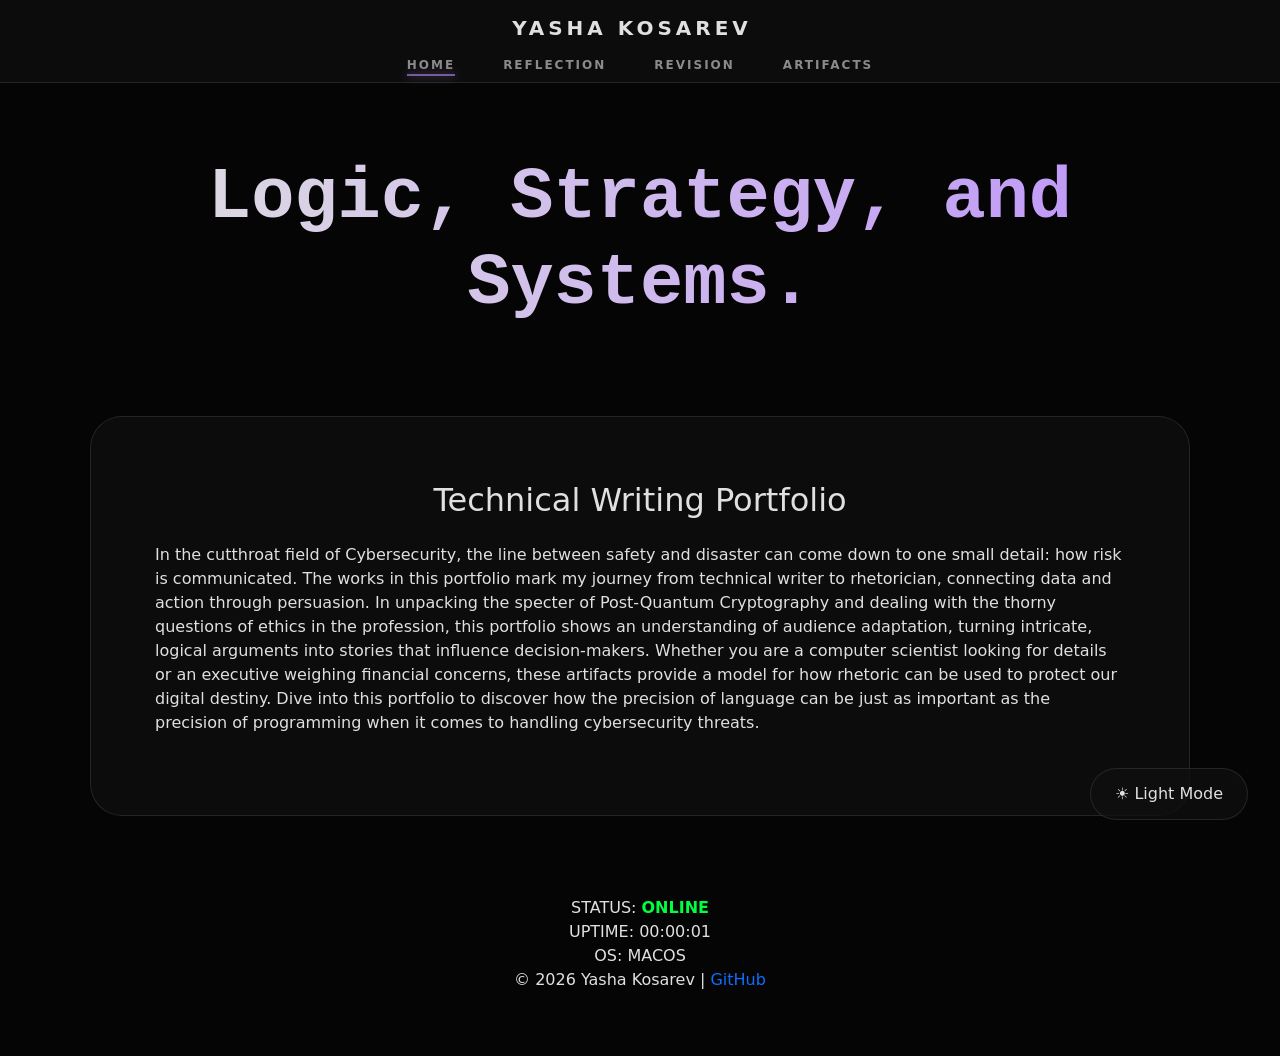
==== commit 87aebbf7: "Revise reflections and project descriptions for clarity and depth; update theme engine comments for " ====
--- a/index.html
+++ b/index.html
@@ -34,8 +34,7 @@
         <section class="bento-card reveal">
             <h2 class="mb-4 text-center">Technical Writing Portfolio</h2>
             <div class="reflection-body">
-                <p>Building secure, strategic narratives at the intersection of logic and rhetoric.</p>
-                <p>Explore my work in Quantum Cryptography, Systems Architecture, and Technical Communication.</p>
+                <p>In the cutthroat field of Cybersecurity, the line between safety and disaster can come down to one small detail: how risk is communicated. The works in this portfolio mark my journey from technical writer to rhetorician, connecting data and action through persuasion. In unpacking the specter of Post-Quantum Cryptography and dealing with the thorny questions of ethics in the profession, this portfolio shows an understanding of audience adaptation, turning intricate, logical arguments into stories that influence decision-makers. Whether you are a computer scientist looking for details or an executive weighing financial concerns, these artifacts provide a model for how rhetoric can be used to protect our digital destiny. Dive into this portfolio to discover how the precision of language can be just as important as the precision of programming when it comes to handling cybersecurity threats.</p>
             </div>
         </section>
     </main>
--- a/style.css
+++ b/style.css
@@ -3,8 +3,10 @@
     --text: #e0e0e0;
     --accent: #bd93f9; 
     --accent-rgb: 189, 147, 249;
+    --highlight: rgba(189, 147, 249, 0.4);
     --glass: rgba(15, 15, 15, 0.75);
     --border: rgba(255, 255, 255, 0.1);
+    --online: #00ff41;
 }
 
 body:not(.dark-mode) {
@@ -12,8 +14,10 @@
     --text: #000000;
     --accent: #6c5ce7;
     --accent-rgb: 108, 92, 231;
+    --highlight: rgba(255, 245, 110, 0.4);
     --glass: rgba(255, 255, 255, 0.9);
     --border: rgba(0, 0, 0, 0.1);
+    --online: #28a745;
 }
 
 body {
@@ -23,25 +27,21 @@
     transition: background 0.4s ease, color 0.4s ease;
     min-height: 100vh;
     overflow-x: hidden;
+    margin: 0;
 }
 
-/* Sparkles: Set to -1 so they stay behind text/boxes */
-.sparkle {
-    position: fixed;
-    background: var(--accent);
-    border-radius: 50%;
-    pointer-events: none;
-    z-index: -1; 
-    box-shadow: 0 0 10px var(--accent);
-    animation: sparkle-fade 0.8s linear forwards;
+.navbar {
+    position: sticky;
+    top: 0;
+    z-index: 1000;
+    background: var(--glass) !important;
+    backdrop-filter: blur(15px);
+    -webkit-backdrop-filter: blur(15px);
+    border-bottom: 1px solid var(--border);
+    transform: translateZ(0);
+    will-change: transform;
 }
 
-@keyframes sparkle-fade {
-    0% { transform: scale(1); opacity: 1; }
-    100% { transform: scale(0); opacity: 0; }
-}
-
-/* Navbar Brand Color Fix */
 .navbar-brand {
     color: var(--text) !important;
     font-weight: 800;
@@ -58,8 +58,6 @@
     position: relative;
 }
 
-.nav-link-sub:hover, .nav-link-sub.active { opacity: 1; }
-
 .nav-link-sub.active::after {
     content: '';
     position: absolute;
@@ -68,47 +66,67 @@
     box-shadow: 0 0 10px var(--accent);
 }
 
-/* Bento Card: Hover Highlight Restored */
+#typewriter {
+    background: linear-gradient(90deg, var(--text), var(--accent), var(--text));
+    background-size: 200% auto;
+    -webkit-background-clip: text;
+    -webkit-text-fill-color: transparent;
+    animation: shimmer 4s linear infinite;
+    font-family: 'JetBrains Mono', monospace;
+}
+
+@keyframes shimmer { to { background-position: 200% center; } }
+
+.revision-mark {
+    background: linear-gradient(120deg, var(--highlight) 0%, var(--highlight) 100%);
+    background-repeat: no-repeat;
+    background-size: 100% 1em;
+    background-position: 0 80%;
+    font-weight: 700;
+}
+
 .bento-card {
     background: var(--glass);
     backdrop-filter: blur(20px);
     border: 1px solid var(--border);
     border-radius: 32px;
     padding: 4rem;
-    margin-top: 2rem;
-    display: flex;
-    flex-direction: column;
-    align-items: center;
-    text-align: center;
-    transition: transform 0.3s ease, border-color 0.3s ease, box-shadow 0.3s ease;
+    margin: 2rem auto;
+    max-width: 1100px;
+    display: block; 
+    text-align: left; 
+    transition: border-color 0.3s ease, box-shadow 0.3s ease;
 }
 
 .bento-card:hover {
-    transform: translateY(-5px);
     border-color: var(--accent);
     box-shadow: 0 20px 40px rgba(0, 0, 0, 0.4), 0 0 20px rgba(var(--accent-rgb), 0.1);
 }
 
-/* Theme Toggle Button Styling */
+.sparkle {
+    position: fixed;
+    background: var(--accent);
+    border-radius: 50%;
+    pointer-events: none;
+    z-index: -1; 
+    animation: sparkle-fade 0.8s linear forwards;
+}
+
+@keyframes sparkle-fade {
+    0% { transform: scale(1); opacity: 1; }
+    100% { transform: scale(0); opacity: 0; }
+}
+
 #theme-toggle {
     position: fixed;
-    bottom: 5rem; /* Moved up to avoid system stats overlap */
+    bottom: 5rem;
     right: 2rem;
     background: var(--glass);
-    backdrop-filter: blur(10px);
     border: 1px solid var(--border);
     color: var(--text);
     padding: 0.8rem 1.5rem;
     border-radius: 100px;
     z-index: 3000;
-    font-weight: 600;
-    transition: all 0.3s ease;
-}
-
-#theme-toggle:hover {
-    background: var(--accent);
-    color: #fff;
-    transform: scale(1.05);
 }
 
 .system-stats {
@@ -126,6 +144,17 @@
     z-index: 2500;
 }
 
-.stat-item span { color: var(--text); }
-.pulse { animation: stat-pulse 1.5s infinite; }
-@keyframes stat-pulse { 50% { opacity: 0.4; } }+#sys-status {
+    color: var(--online);
+    font-weight: bold;
+}
+
+.pulse {
+    animation: stat-pulse 1.5s infinite;
+}
+
+@keyframes stat-pulse {
+    0% { opacity: 1; }
+    50% { opacity: 0.3; }
+    100% { opacity: 1; }
+}
